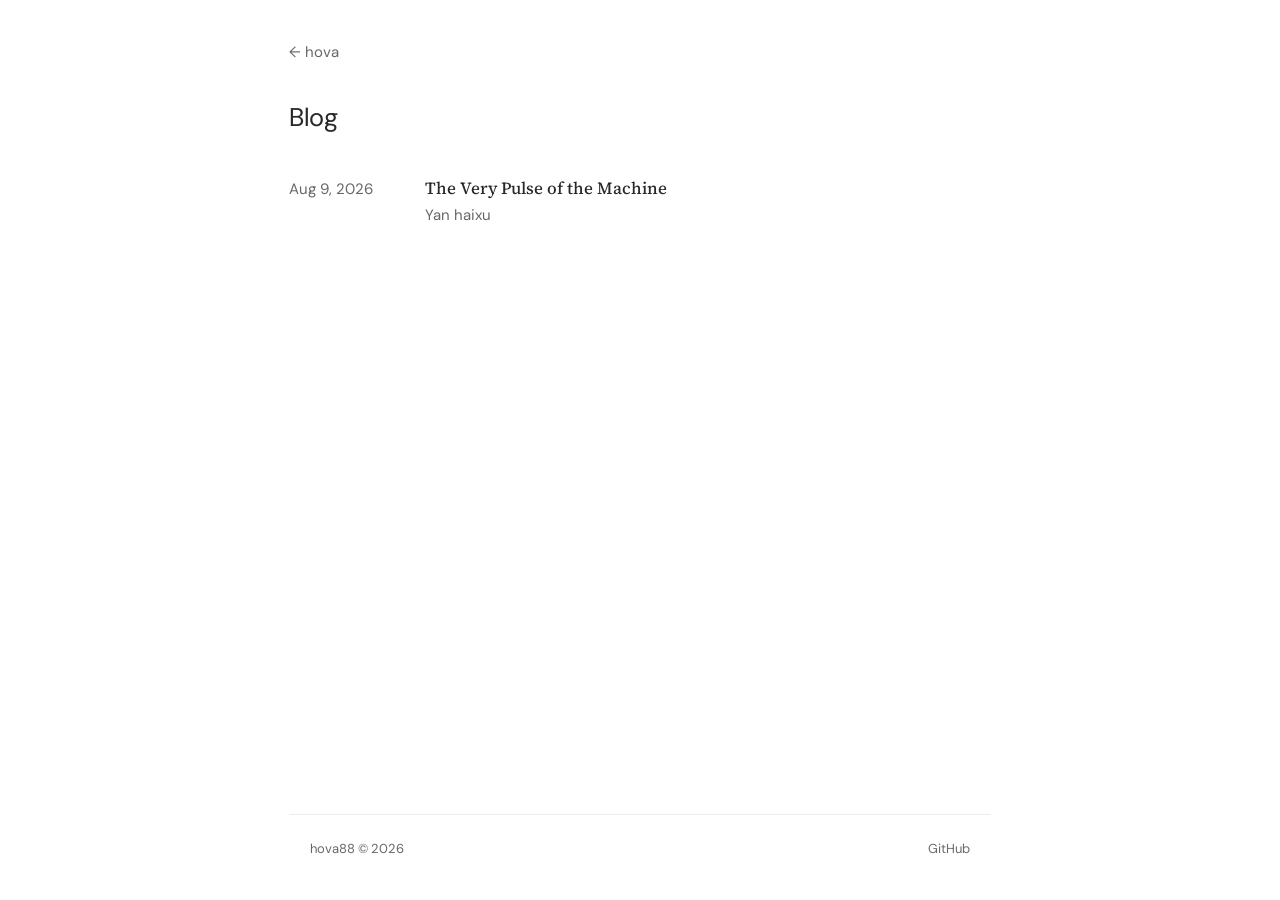
==== blog/index.html @ 6cc40be0 "Restructure site into Blog, Book, and Vis sections. Add home hub and section index pages; link Read " ====
<!DOCTYPE html>
<html lang="en">
<head>
  <meta charset="UTF-8">
  <meta name="viewport" content="width=device-width, initial-scale=1.0">
  <title>Blog — hova</title>
  <meta name="description" content="Blog by hova88.">
  <link rel="preconnect" href="https://fonts.googleapis.com">
  <link rel="preconnect" href="https://fonts.gstatic.com" crossorigin>
  <link href="https://fonts.googleapis.com/css2?family=DM+Sans:opsz,wght@9..40,400;9..40,500&family=IBM+Plex+Mono&family=Source+Serif+4:ital,opsz,wght@0,8..60,400;0,8..60,600;1,8..60,400&display=swap" rel="stylesheet">
  <link rel="stylesheet" href="/css/base.css">
  <link rel="stylesheet" href="/css/index.css">
  <link rel="stylesheet" href="/css/home.css">
</head>
<body>
  <div id="wrapper">
    <main id="main" class="index list section-blog">
      <p class="section-back"><a href="/">← hova</a></p>
      <h1 class="section-page-title">Blog</h1>
      <div class="post-group">
        <ul>
          <li>
            <a class="post-item-link" href="/blog/pulse-of-the-machine/">
              <time class="desktop-time" datetime="2026-08-09">Aug 9, 2026</time>
              <div class="post-info">
                <div class="post-title">The Very Pulse of the Machine</div>
                <div class="author-date">Yan haixu</div>
                <time class="mobile-time" datetime="2026-08-09">Aug 9, 2026</time>
              </div>
            </a>
          </li>
        </ul>
      </div>
    </main>

    <footer id="footer">
      <div class="footer-inner">
        <span>hova88 © 2026</span>
        <a href="https://github.com/hova88">GitHub</a>
      </div>
    </footer>
  </div>
</body>
</html>
---- css/base.css ----
/* ── Tokens (aligned with thinkingmachines.ai/blog) ───────── */
:root {
  --content-pad: 1.3rem;
  --content-max: calc(660px + 2 * var(--content-pad));
  --bg: #ffffff;
  --bg-code: #f3f3f2;
  --fg: #282828;
  --fg1: #3c3836;
  --fg2: #504945;
  --fg3: #6b6866;
  --fg4: #676767;
  --fg5: #969696;
  --red: #ad2111;

  --font-serif: "Source Serif 4", "Iowan Old Style", Georgia, serif;
  --font-sans: "DM Sans", -apple-system, BlinkMacSystemFont, "Segoe UI", sans-serif;
  --font-mono: "IBM Plex Mono", ui-monospace, SFMono-Regular, Menlo, Consolas, monospace;
}

/* ── Reset ─────────────────────────────────────────────────── */
*,
*::before,
*::after {
  box-sizing: border-box;
  margin: 0;
  padding: 0;
}

html {
  overflow-y: scroll;
  overflow-x: clip;
  scroll-padding-top: 1rem;
  scrollbar-width: thin;
  scrollbar-color: var(--fg4) var(--bg);
}

body {
  font-family: var(--font-serif);
  font-size: 17px;
  line-height: 1.6;
  background: var(--bg);
  color: var(--fg);
  min-height: 100vh;
  overflow-x: clip;
  -webkit-font-smoothing: antialiased;
}

img,
svg {
  display: block;
  max-width: 100%;
  height: auto;
}

a {
  color: inherit;
}

::-webkit-scrollbar {
  width: 8px;
  height: 8px;
  background: var(--bg);
}

::-webkit-scrollbar-thumb {
  background: var(--fg4);
}

::-webkit-scrollbar-thumb:hover {
  background: var(--fg1);
}

/* ── Shell ─────────────────────────────────────────────────── */
#wrapper {
  display: flex;
  flex-direction: column;
  min-height: 100vh;
  padding: 2.5rem 1rem 0;
}

/* ── Footer ────────────────────────────────────────────────── */
#footer {
  margin-top: auto;
  padding: 3.5rem 0 2.5rem;
  font-family: var(--font-sans);
  font-size: 13px;
  color: var(--fg4);
}

.footer-inner {
  max-width: var(--content-max);
  margin: 0 auto;
  padding: 0 var(--content-pad);
  display: flex;
  justify-content: space-between;
  align-items: baseline;
  gap: 1rem;
  border-top: 1px solid color-mix(in srgb, var(--fg4) 12%, transparent);
  padding-top: 1.5rem;
}

.footer-inner a {
  color: var(--fg3);
  text-decoration: none;
}

.footer-inner a:hover {
  color: var(--fg);
  text-decoration: underline;
  text-decoration-color: color-mix(in srgb, var(--fg) 20%, transparent);
  text-underline-offset: 2px;
}

@media (max-width: 768px) {
  #wrapper {
    padding-left: 0.33rem;
    padding-right: 0.33rem;
  }
}
---- css/index.css ----
/* Blog index — mirrors thinkingmachines.ai/blog list layout */

#main.index.list {
  max-width: var(--content-max);
  margin: 0 auto;
  width: 100%;
}

#main.index.list .blog-page-title,
#main.index.list .content,
#main.index.list .post-group {
  max-width: 660px;
}

@media (max-width: 1170px) {
  #main.index {
    padding-left: var(--content-pad);
    padding-right: var(--content-pad);
  }
}

.blog-page-title {
  font-family: var(--font-sans);
  font-size: 1.6rem;
  font-weight: 400;
  letter-spacing: -0.015em;
  line-height: 1.1;
  padding-top: 1rem;
  margin: 0;
}

/* Post list */
#main.index .post-group ul {
  list-style: none;
  padding: 1.6rem 0 0;
  margin: 0;
}

#main.index .post-group ul li {
  position: relative;
  padding-bottom: 0.4rem;
}

#main.index .post-group ul li + li {
  padding-top: 0.4rem;
}

#main.index .post-group ul li + li::before {
  content: "";
  position: absolute;
  top: 0;
  left: 0;
  right: 0;
  border-top: 1px solid color-mix(in srgb, var(--fg4) 10%, transparent);
  pointer-events: none;
}

#main.index .post-group .post-item-link {
  display: grid;
  grid-template-columns: 7rem 1fr;
  gap: 1.5rem;
  align-items: baseline;
  margin: 0 -1.5rem;
  padding: 1.2rem 1.5rem;
  border-radius: 8px;
  line-height: 1.4;
  text-decoration: none;
  color: inherit;
  cursor: pointer;
}

#main.index .post-group .post-info {
  display: flex;
  flex-direction: column;
  gap: 0.25rem;
}

#main.index .post-group .post-title {
  font-size: 17px;
  font-weight: 500;
  color: var(--fg);
  transition: opacity 0.2s ease;
}

#main.index .post-group .author-date {
  font-family: var(--font-sans);
  font-size: 15px;
  color: var(--fg4);
}

#main.index .post-group .desktop-time {
  font-family: var(--font-sans);
  font-size: 15px;
  color: var(--fg4);
  white-space: nowrap;
  transition: opacity 0.2s ease;
}

.mobile-time {
  display: none;
}

#main.index .post-group .post-item-link:hover .post-title {
  text-decoration: underline;
  text-decoration-color: color-mix(in srgb, var(--fg2) 20%, transparent);
  text-underline-offset: 2px;
}

#main.index .post-group .post-item-link:hover .author-date,
#main.index .post-group .post-item-link:hover .desktop-time,
#main.index .post-group .post-item-link:hover .mobile-time {
  color: var(--fg3);
}

/* Empty state */
.post-group--empty {
  padding-top: 2.5rem;
}

.post-group--empty p {
  font-family: var(--font-sans);
  font-size: 15px;
  color: var(--fg5);
  font-style: italic;
}

@media (max-width: 767px) {
  #main.index .post-group .post-item-link {
    display: block;
    margin: 0 -1.6rem;
    padding: 1rem 1.6rem;
  }

  .desktop-time {
    display: none;
  }

  .mobile-time {
    display: block;
    font-family: var(--font-sans);
    font-size: 15px;
    color: var(--fg4);
  }
}
---- css/home.css ----
/* Site hub — Blog / Book / Vis */

#main.hub {
  max-width: var(--content-max);
  margin: 0 auto;
  width: 100%;
}

@media (max-width: 1170px) {
  #main.hub,
  #main.index {
    padding-left: var(--content-pad);
    padding-right: var(--content-pad);
  }
}

.hub-title {
  font-family: var(--font-sans);
  font-size: 1.6rem;
  font-weight: 400;
  letter-spacing: -0.015em;
  line-height: 1.1;
  padding-top: 1rem;
  margin: 0 0 2rem;
}

.hub-section {
  max-width: 660px;
  margin-bottom: 3rem;
}

.hub-section:last-of-type {
  margin-bottom: 1rem;
}

.hub-section__heading {
  font-family: var(--font-sans);
  font-size: 15px;
  font-weight: 400;
  letter-spacing: 0.06em;
  text-transform: uppercase;
  color: var(--fg4);
  margin: 0 0 0.75rem;
}

.hub-section__heading a {
  color: inherit;
  text-decoration: none;
}

.hub-section__heading a:hover {
  color: var(--fg2);
  text-decoration: underline;
  text-underline-offset: 2px;
}

/* Section index pages share blog list styles */
.section-page-title {
  font-family: var(--font-sans);
  font-size: 1.6rem;
  font-weight: 400;
  letter-spacing: -0.015em;
  line-height: 1.1;
  padding-top: 1rem;
  margin: 0;
}

.section-back {
  max-width: 660px;
  margin: 0 0 1.5rem;
  font-family: var(--font-sans);
  font-size: 15px;
}

.section-back a {
  color: var(--fg4);
  text-decoration: none;
}

.section-back a:hover {
  color: var(--fg);
  text-decoration: underline;
  text-underline-offset: 2px;
}

/* Book / vis item meta line */
.item-meta {
  font-family: var(--font-sans);
  font-size: 15px;
  color: var(--fg4);
  line-height: 1.45;
}

#main.index .post-group .post-item-link:hover .item-meta {
  color: var(--fg3);
}

.section-note {
  max-width: 660px;
  padding-top: 1.5rem;
  font-family: var(--font-sans);
  font-size: 15px;
  color: var(--fg4);
  line-height: 1.55;
}

.section-note a {
  color: var(--fg3);
  text-decoration: underline;
  text-decoration-color: color-mix(in srgb, var(--fg4) 30%, transparent);
  text-underline-offset: 0.15em;
}

.section-note a:hover {
  color: var(--fg2);
}
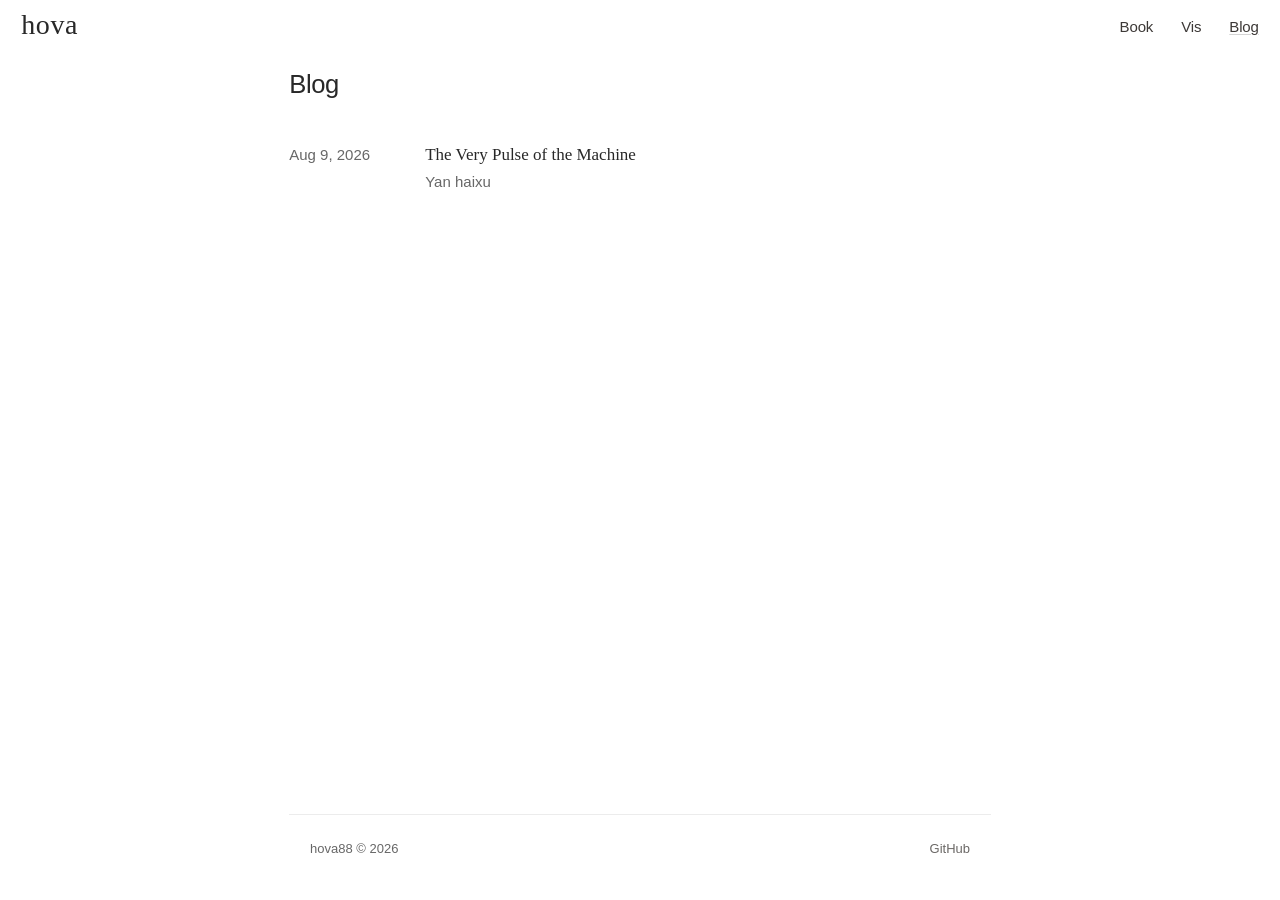
==== commit 8ed9442f: "Add TM-style header with handwritten logo and section nav. Homepage is now the blog list; Book and V" ====
--- a/blog/index.html
+++ b/blog/index.html
@@ -2,43 +2,9 @@
 <html lang="en">
 <head>
   <meta charset="UTF-8">
-  <meta name="viewport" content="width=device-width, initial-scale=1.0">
-  <title>Blog — hova</title>
-  <meta name="description" content="Blog by hova88.">
-  <link rel="preconnect" href="https://fonts.googleapis.com">
-  <link rel="preconnect" href="https://fonts.gstatic.com" crossorigin>
-  <link href="https://fonts.googleapis.com/css2?family=DM+Sans:opsz,wght@9..40,400;9..40,500&family=IBM+Plex+Mono&family=Source+Serif+4:ital,opsz,wght@0,8..60,400;0,8..60,600;1,8..60,400&display=swap" rel="stylesheet">
-  <link rel="stylesheet" href="/css/base.css">
-  <link rel="stylesheet" href="/css/index.css">
-  <link rel="stylesheet" href="/css/home.css">
+  <meta http-equiv="refresh" content="0; url=/">
+  <link rel="canonical" href="https://hova88.github.io/">
+  <title>Redirecting…</title>
 </head>
-<body>
-  <div id="wrapper">
-    <main id="main" class="index list section-blog">
-      <p class="section-back"><a href="/">← hova</a></p>
-      <h1 class="section-page-title">Blog</h1>
-      <div class="post-group">
-        <ul>
-          <li>
-            <a class="post-item-link" href="/blog/pulse-of-the-machine/">
-              <time class="desktop-time" datetime="2026-08-09">Aug 9, 2026</time>
-              <div class="post-info">
-                <div class="post-title">The Very Pulse of the Machine</div>
-                <div class="author-date">Yan haixu</div>
-                <time class="mobile-time" datetime="2026-08-09">Aug 9, 2026</time>
-              </div>
-            </a>
-          </li>
-        </ul>
-      </div>
-    </main>
-
-    <footer id="footer">
-      <div class="footer-inner">
-        <span>hova88 © 2026</span>
-        <a href="https://github.com/hova88">GitHub</a>
-      </div>
-    </footer>
-  </div>
-</body>
+<body></body>
 </html>
